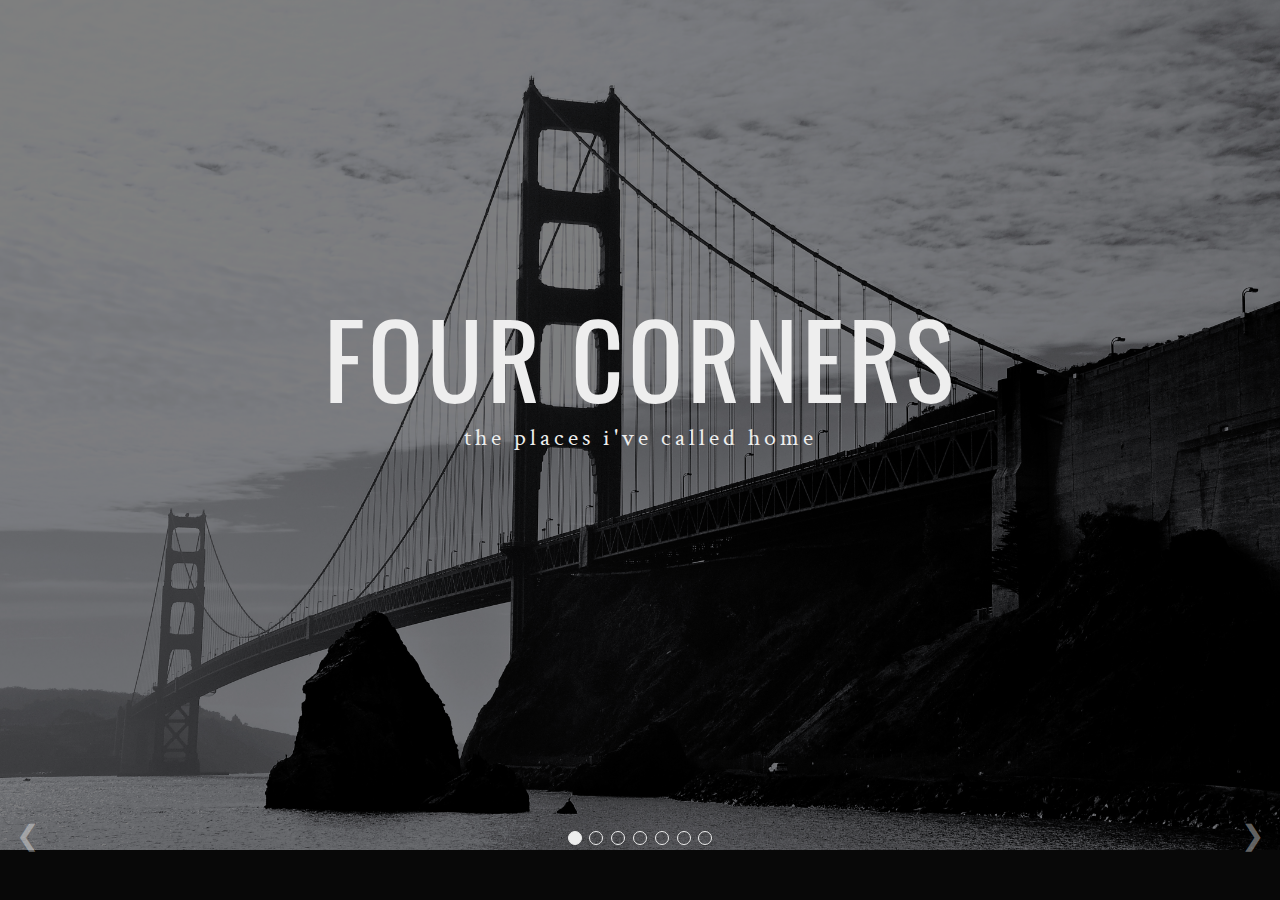
==== index.html @ 90003c4e "First Commit" ====
<!DOCTYPE html>
<html>

<head>
    <title>Sliding Gallery</title>
    <link rel="stylesheet" type="text/css" href="css/reset.css">
    <link rel="stylesheet" type="text/css" href="css/style.css">
    <link href="https://fonts.googleapis.com/css?family=Crimson+Text|Oswald" rel="stylesheet">
</head>

<body>
    <div class="big-container">
        <div class="slides-container">
            <img class="slides" src="./image/sf.jpeg">
            <img class="slides" src="./image/sd.jpeg">
            <img class="slides" src="./image/seattle.jpeg">
            <img class="slides" src="./image/seattown.jpeg">
            <img class="slides" src="./image/tree.jpeg">
            <img class="slides" src="./image/nyc.jpeg">
            <img class="slides" src="./image/bk.jpeg">
        </div>
        <div class="overlay">
            <h1 class="title-container">four corners</h1>
            <h2 class="sub-title">the places i've called home</h2>
        </div>
        <div class="buttons-container">
            <div class="left-arrow" onclick="switchSlide(-1)">&#10094;</div>
            <div class="right-arrow" onclick="switchSlide(1)">&#10095;</div>
            <span class="dot-button myDot" onclick="currentSlide(1)"></span>
            <span class="dot-button myDot" onclick="currentSlide(2)"></span>
            <span class="dot-button myDot" onclick="currentSlide(3)"></span>
            <span class="dot-button myDot" onclick="currentSlide(4)"></span>
            <span class="dot-button myDot" onclick="currentSlide(5)"></span>
            <span class="dot-button myDot" onclick="currentSlide(6)"></span>
            <span class="dot-button myDot" onclick="currentSlide(7)"></span>
        </div>
    </div>
    <script type="text/javascript" src="js/main.js"></script>
</body>

</html>
---- css/style.css ----
body {
    background-color: #111111;
}

.title-container {
    position: relative;
   top: 34vh;
    text-align: center;
    color: #EEEEEE;
    letter-spacing: 4px;
    text-transform: uppercase;
    font-family: 'Oswald', sans-serif;
    font-size: 8vw;
}

.sub-title{
   position: relative;
   top: 36vh;
    text-align: center;
    color: #EEEEEE;
    letter-spacing: 4px;
    font-family: 'Crimson Text', serif;
    font-size: 1.5em;
}

.overlay{
   position: absolute;
   background-color: rgba(0,0,0,0.5);
   width: 100vw;
   height: 100vh;
}

.big-container {
    position: relative;
    z-index: -1;
    max-width: 100vw;
    max-height: 100vh;
    margin: 0;
}

.slides {
    position: absolute;
    top: 0;
    width: 100vw;
    max-height: 100vh;
    opacity: 0;
    transition: opacity 1s ease-in-out;
}

.slides.fadeImage {
    opacity: 1;
}

.buttons-container {
    position: absolute;
    margin: 12px auto;
    width: 100vw;
    top: 90vh;
    color: #EEEEEE;
    text-align: center;
    font-size: 28px;
}

.left-arrow,.right-arrow,.dot-button {
    cursor: pointer;
}

.dot-button {
    display: inline-block;
    height: 12px;
    width: 12px;
    border: 1px solid #EEEEEE;
    border-radius: 50%;
    color: #EEEEEE;
    transition: background-color .3s, color .15s, opacity 0.3s;
}

.dot-button:hover {
    background-color: #EEEEEE;
}

.dot-filled {
    background-color: #EEEEEE;
}

.left-arrow {
    float: left;
    padding-left: 16px;
}

.right-arrow {
    float: right;
    padding-right: 16px;
}

.left-arrow,.right-arrow {
    color: rgba(255, 255, 255, 0.4);
    transition: background-color .3s, color .15s, opacity 0.3s;
}

.left-arrow:hover,.right-arrow:hover {
    color: #EEEEEE
}
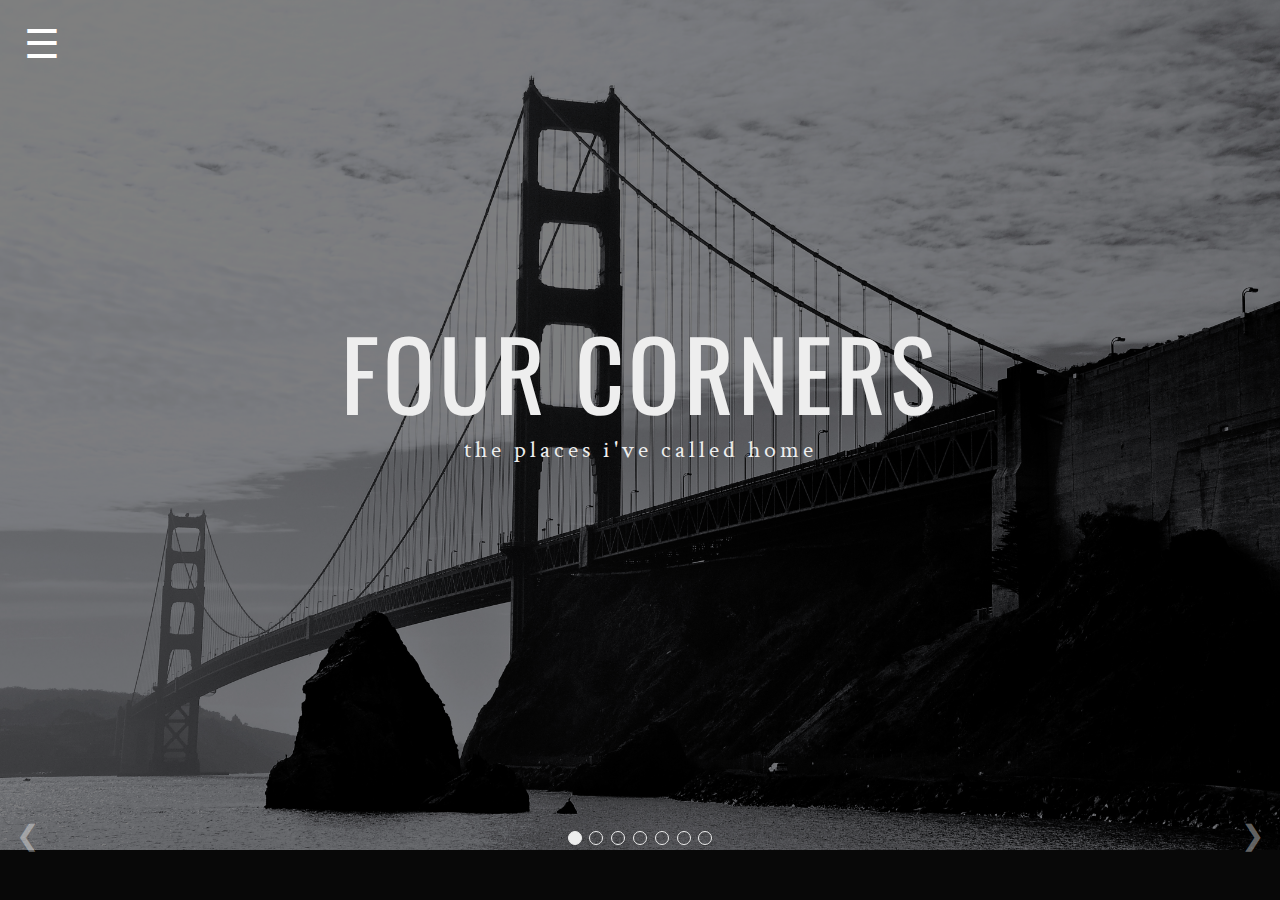
==== commit c1dda6df: "travel slider" ====
--- a/index.html
+++ b/index.html
@@ -5,10 +5,21 @@
     <title>Sliding Gallery</title>
     <link rel="stylesheet" type="text/css" href="css/reset.css">
     <link rel="stylesheet" type="text/css" href="css/style.css">
+    <link rel="stylesheet" type="text/css" href="css/accordion.css">
     <link href="https://fonts.googleapis.com/css?family=Crimson+Text|Oswald" rel="stylesheet">
 </head>
 
 <body>
+    <div class="accordion">
+        <div class="accordion-item">
+            <div class="item-title">&#9776;</div>
+            <div class="item-content">
+                <a href="index.html"><p>home</p></a>
+                <a href="travel.html"><p>travel</p></a>
+                <a href="eat.html"><p>food</p></a>
+            </div>
+        </div>
+    </div>
     <div class="big-container">
         <div class="slides-container">
             <img class="slides" src="./image/sf.jpeg">
@@ -36,6 +47,7 @@
         </div>
     </div>
     <script type="text/javascript" src="js/main.js"></script>
+    <script type="text/javascript" src="js/accordion.js"></script>
 </body>
 
 </html>
--- a/css/style.css
+++ b/css/style.css
@@ -4,18 +4,18 @@
 
 .title-container {
     position: relative;
-   top: 34vh;
+   top: 36vh;
     text-align: center;
     color: #EEEEEE;
     letter-spacing: 4px;
     text-transform: uppercase;
     font-family: 'Oswald', sans-serif;
-    font-size: 8vw;
+    font-size: 6em;
 }
 
 .sub-title{
    position: relative;
-   top: 36vh;
+   top: 38vh;
     text-align: center;
     color: #EEEEEE;
     letter-spacing: 4px;
--- a/css/accordion.css
+++ b/css/accordion.css
@@ -0,0 +1,51 @@
+.accordion {
+    display: flex;
+    flex-flow: column nowrap;
+    position: absolute;
+    padding: 1.5em 1em 1em 1.5em;
+}
+
+.accordion>.accordion-item {
+    flex: 0 1 auto;
+    display: flex;
+    flex-flow: column nowrap;
+    right:4vw;
+    top: 4vh;
+}
+
+.accordion-item>.item-content {
+    overflow: hidden;
+    display: none;
+    padding-left: .5em;
+}
+
+.item-content a{
+    color: white;
+    text-decoration: none;
+    letter-spacing: 4px;
+    text-transform: uppercase;
+    font-family: 'Crimson Text', serif;
+    font-size: 1em;
+    padding: .25em;
+}
+
+.item-content a:hover{
+    color: aquamarine;
+}
+
+.accordion-item.open>.item-content {
+    overflow: hidden;
+    display: block;
+}
+
+.accordion-item>.item-title {
+    display: flex;
+    align-items: center;
+    color: white;
+    font-size: 2.5em;
+}
+
+.accordion-item>.item-title:hover{
+    color: aquamarine; 
+}
+
